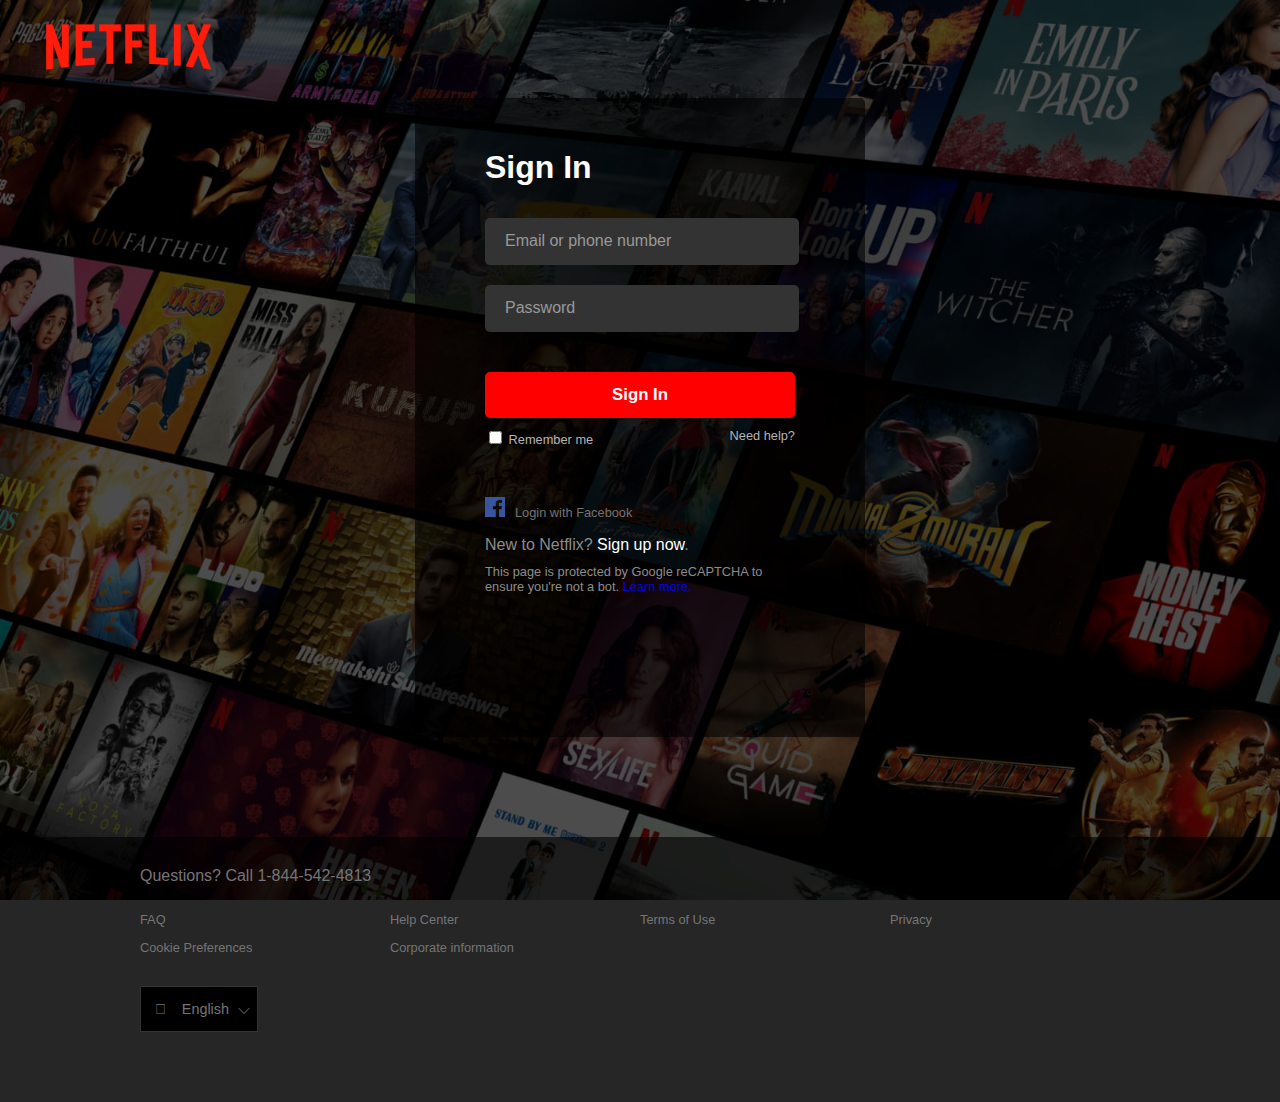
==== Sign-in 2/index.html @ 9b4297d0 "Add files via upload" ====
<!DOCTYPE html>
<html lang="en">
  <head>
    <meta charset="UTF-8" />
    <meta http-equiv="X-UA-Compatible" content="IE=edge" />
    <meta name="viewport" content="width=device-width, initial-scale=1.0" />
    <link
      rel="stylesheet"
      href="https://cdnjs.cloudflare.com/ajax/libs/font-awesome/5.15.3/css/all.min.css"
      integrity="sha512-iBBXm8fW90+nuLcSKlbmrPcLa0OT92xO1BIsZ+ywDWZCvqsWgccV3gFoRBv0z+8dLJgyAHIhR35VZc2oM/gI1w=="
      crossorigin="anonymous"
    />
    <link rel="stylesheet" href="styles.css" />
    <link rel="shortcut icon" href="image/favicon.png" type="image/x-icon" />
    <title>Netflix</title>
  </head>
  <body>
    <div class="upper">
      <div class="logo">
        <a href="../index.html">
          <img src="image/Netflix-Logo.png" class="img-logo" />
        </a>
      </div>
      <div class="login-div">
        <form class="login" onsubmit="myFormSubmit()">
          <h1>Sign In</h1>
          <div class="input-text">
            <input
              type="text"
              id="inputEmail"
              name="email"
              placeholder="Email or phone number"
              onfocus="inputOnFocus(this)"
              onblur="inputOnBlur(this)"
            />
            <div class="warning-input" id="warningEmail">
              Please enter a valid email or phone number.
            </div>
          </div>

          <div class="input-text">
            <input
              type="password"
              id="inputPassword"
              name="password"
              placeholder="Password"
              onfocus="inputOnFocus(this)"
              onblur="inputOnBlur(this)"
            />
            <div class="warning-input" id="warningPassword">
              Your password must contain between 4 and 60 characters.
            </div>
          </div>

          <div>
            <button
              class="signin-button"
              onclick="window.location.href='browse page/index.html'"
            >
              Sign In
            </button>
          </div>
          <div class="remember-flex">
            <div>
              <input type="checkbox" />
              <label class="color_text">Remember me</label>
            </div>
            <div class="help">
              <a class="color_text" href="#">Need help?</a>
            </div>
          </div>
          <div class="login-face">
            <img src="image/facebook.png" height="20" /><a
              href="#"
              class="color_link log_face"
              >Login with Facebook</a
            >
          </div>
          <div class="new-members">
            New to Netflix?
            <a href="../index.html" class="signup-link">Sign up now</a>.
          </div>
          <div class="protection color_link help">
            This page is protected by Google reCAPTCHA to ensure you're not a
            bot. <a href="#">Learn more.</a>
          </div>
        </form>
      </div>
    </div>
    <div class="bottom">
      <div class="bottom-width">
        Questions? Call
        <a href="tel:1-844-542-4813" class="tel-link">1-844-542-4813</a>
        <div>
          <ul class="bottom-flex">
            <li class="list-bottom">
              <a href="#" class="link-bottom"> FAQ </a>
            </li>
            <li class="list-bottom">
              <a href="#" class="link-bottom"> Help Center </a>
            </li>
            <li class="list-bottom">
              <a href="#" class="link-bottom"> Terms of Use </a>
            </li>
            <li class="list-bottom">
              <a href="#" class="link-bottom"> Privacy </a>
            </li>
            <li class="list-bottom">
              <a href="#" class="link-bottom"> Cookie Preferences </a>
            </li>
            <li class="list-bottom">
              <a href="#" class="link-bottom"> Corporate information </a>
            </li>
          </ul>
        </div>
        <div>
          <select class="fa select-language">
            <option>&#xf0ac; &nbsp;&nbsp;&nbsp;English</option>
            <option>&#xf0ac; &nbsp;&nbsp;&nbsp;Fran&ccedil;ais</option>
          </select>
        </div>
      </div>
    </div>
    <script src="index.js"></script>
  </body>
</html>
---- Sign-in 2/styles.css ----
body {
  margin: 0;
  padding: 0;
  background: url("image/netflix-bg.jpg") no-repeat center center fixed;
  -webkit-background-size: cover;
  -moz-background-size: cover;
  -o-background-size: cover;
  background-size: cover;
  font-family: "Helvetica Neue", Helvetica, Arial, sans-serif;
}

.img-logo {
  height: 94px;
  margin-left: 45px;
}

.upper {
  background-color: rgba(0, 0, 0, 0.6);
  padding-bottom: 100px;
}

.bottom {
  background-color: rgba(0, 0, 0, 0.85);
  color: #757575;
}

.bottom-width {
  max-width: 1000px;
  margin: 0 auto;
  padding: 30px;
}

.bottom-flex {
  display: flex;
  flex-wrap: wrap;
  padding: 15px 0 0 0;
  margin-block-start: 0;
  margin-block-end: 0;
}

.bottom-flex li {
  list-style: none;
}

.list-bottom {
  width: 25%;
  margin-top: 10px;
}

.link-bottom {
  text-decoration: none;
  color: #757575;
  font-size: 0.8rem;
}

.link-bottom:hover {
  text-decoration: underline;
}

.login {
  margin: 0 auto;
  width: 310px;
  background-color: rgba(0, 0, 0, 0.6);
  border-radius: 5px;
  padding: 30px 70px 143px 70px;
}

.login h1 {
  color: white;
  padding-bottom: 10px;
}

.input-text {
  margin-bottom: 20px;
}

.input-text input {
  width: 100%;
  height: 45px;
  background-color: #333;
  color: white;
  border-radius: 5px;
  border: none;
  outline: transparent;
  text-indent: 18px;
}

.input-text input::-webkit-input-placeholder {
  font-size: 1rem;
  color: #999;
}

.input-text input::-moz-placeholder {
  font-size: 1rem;
  color: #999;
  text-indent: 40px;
}

.signin-button {
  margin-top: 20px;
  width: 100%;
  padding: 13px;
  border-radius: 5px;
  background-color: red;
  color: white;
  border: none;
  font-weight: bold;
  font-size: 1.05rem;
  cursor: pointer;
}

.remember-flex {
  display: flex;
  justify-content: space-between;
  margin-top: 10px;
  font-size: 0.8rem;
}

.color_text {
  color: #b3b3b3;
}

.color_link {
  color: #737373;
}

.signup-link {
  color: white;
  text-decoration: none;
}

.warning-input {
  display: none;
  color: #e87c03;
  margin-top: 0;
  font-size: 0.8rem;
  margin-top: 6px;
}

.signup-link:hover {
  text-decoration: underline;
}

.face_icon {
  color: #3b5998;
  margin-right: 6px;
  font-size: 20px;
}

.log_face {
  text-decoration: none;
  margin-left: 10px;
  font-size: 0.8rem;
}

.login-face {
  margin: 50px 0 15px 0;
  vertical-align: middle;
  color: #8c8c8c;
}

.new-members {
  margin-bottom: 10px;
  color: #8c8c8c;
}

.help a {
  text-decoration: none;
}
.help a:hover {
  text-decoration: underline;
}

.protection {
  font-size: 0.8rem;
  color: #8c8c8c;
}

.protection a {
  text-decoration: none;
}

.protection a:hover {
  text-decoration: underline;
}

.tel-link {
  text-decoration: none;
  color: #757575;
}

.tel-link:hover {
  text-decoration: underline;
}

.select-language {
  -webkit-appearance: none;
  -moz-appearance: none;
  background: url("[data-uri]");
  background-size: 12px;
  background-position-x: calc(100% - 7px);
  background-position-y: calc(100% - 14px);
  background-repeat: no-repeat;
  background-color: #000;
  color: #757575;
  padding: 14px 20px 14px 14px;
  margin: 30px 0 40px 0;
  font-size: 0.9rem;
  min-height: 40px;
  border: 1px solid #333;
}

.select-language option {
  padding-left: 10px;
}

@media screen and (max-width: 740px) {
  body {
    background: black;
  }

  .img-logo {
    margin-left: 22px;
  }

  .login {
    padding: 0 10px 0 10px;
    width: 100%;
  }

  .login-div {
    width: 90%;
    margin: 0 auto;
  }

  .bottom {
    border-top: 1px solid #737373;
  }

  .upper {
    padding-bottom: 93px;
  }

  .list-bottom {
    width: 33%;
  }
}

@media screen and (max-width: 500px) {
  .list-bottom {
    width: 50%;
  }
}
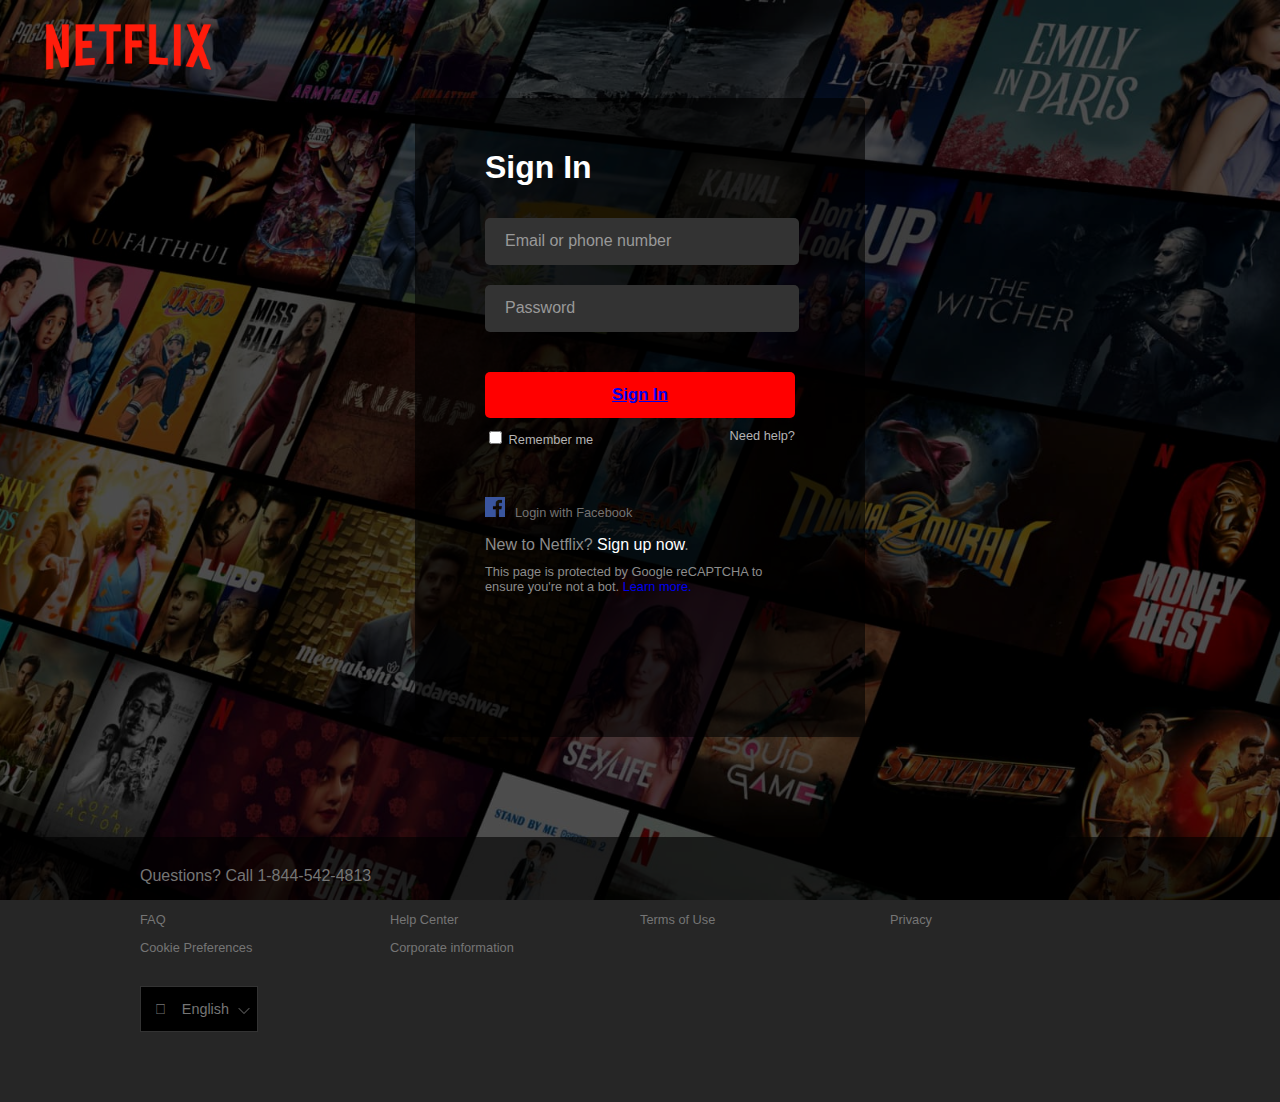
==== commit 81a0fb28: "Update index.html" ====
--- a/Sign-in 2/index.html
+++ b/Sign-in 2/index.html
@@ -54,10 +54,9 @@
 
           <div>
             <button
-              class="signin-button"
-              onclick="window.location.href='browse page/index.html'"
-            >
-              Sign In
+              class="signin-button">
+            <a href="../browser page/index.html">
+              Sign In</a>
             </button>
           </div>
           <div class="remember-flex">
